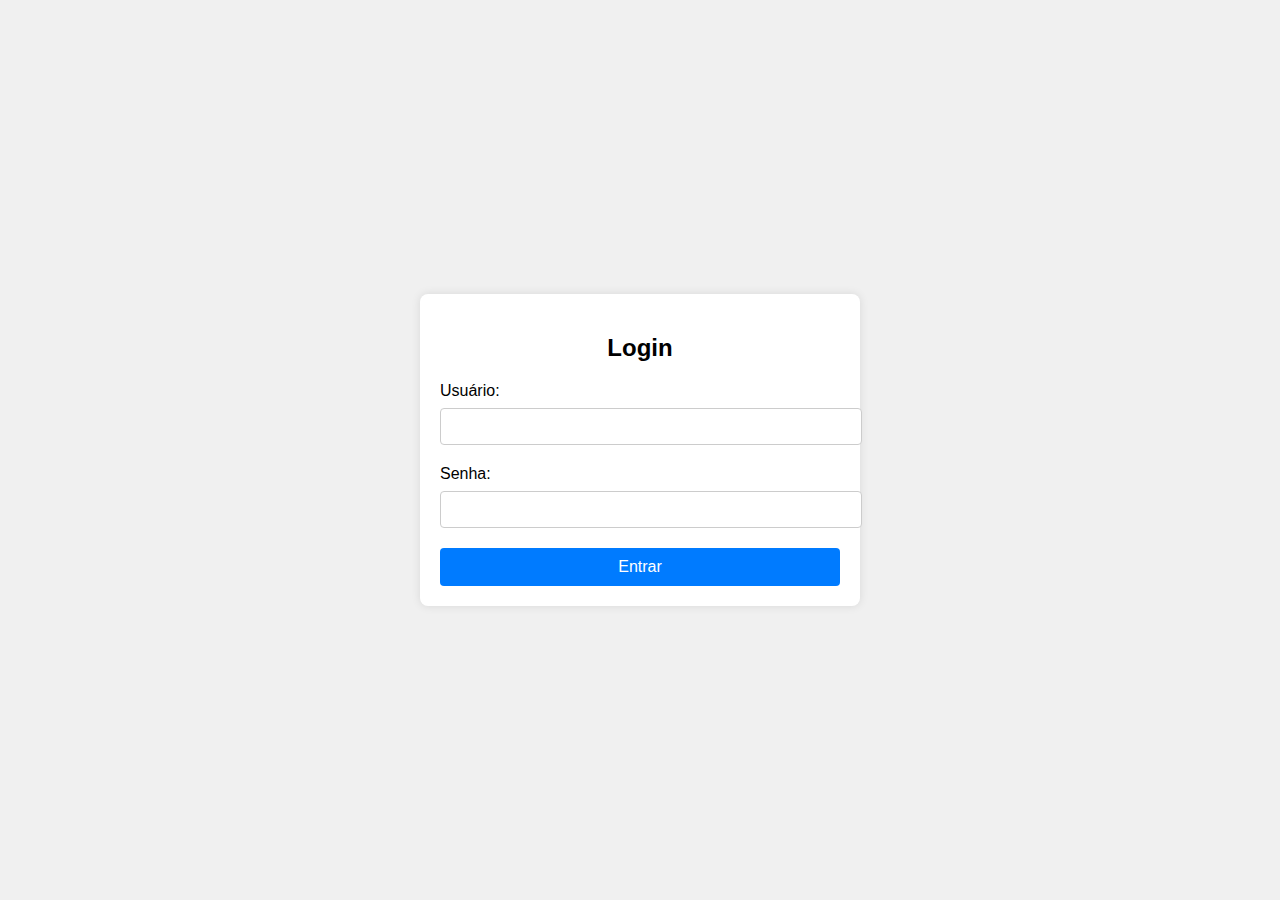
==== index.html @ a577158d "Initial commit" ====
<!DOCTYPE html>
<html lang="pt-BR">

<head>
    <meta charset="UTF-8">
    <meta name="viewport" content="width=device-width, initial-scale=1.0">
    <title>Na palma</title>
    <link rel="stylesheet" href="./style.css">
</head>

<body>
    <div class="login-container">
        <h2>Login</h2>
        <form id="loginForm">
            <label for="username">Usuário:</label>
            <input type="text" id="username" name="username" required>

            <label for="password">Senha:</label>
            <input type="password" id="password" name="password" required>

            <button type="submit" id="loginButton">Entrar</button>
        </form>
    </div>

    <script src="./script.js"></script>
</body>

</html>
---- style.css ----
body {
    display: flex;
    justify-content: center;
    align-items: center;
    height: 100vh;
    margin: 0;
    font-family: Arial, sans-serif;
    background-color: #f0f0f0;
}

.login-container {
    background-color: #fff;
    padding: 20px;
    border-radius: 8px;
    box-shadow: 0 0 10px rgba(0, 0, 0, 0.1);
    width: 100%;
    max-width: 400px;
    text-align: center;
}

.login-container h2 {
    margin-bottom: 20px;
}

.login-container label {
    display: block;
    margin-bottom: 8px;
    text-align: left;
}

.login-container input {
    width: 100%;
    padding: 10px;
    margin-bottom: 20px;
    border: 1px solid #ccc;
    border-radius: 4px;
}

.login-container button {
    width: 100%;
    padding: 10px;
    background-color: #007BFF;
    border: none;
    border-radius: 4px;
    color: #fff;
    font-size: 16px;
    cursor: pointer;
}

.login-container button:disabled {
    background-color: #ccc;
}
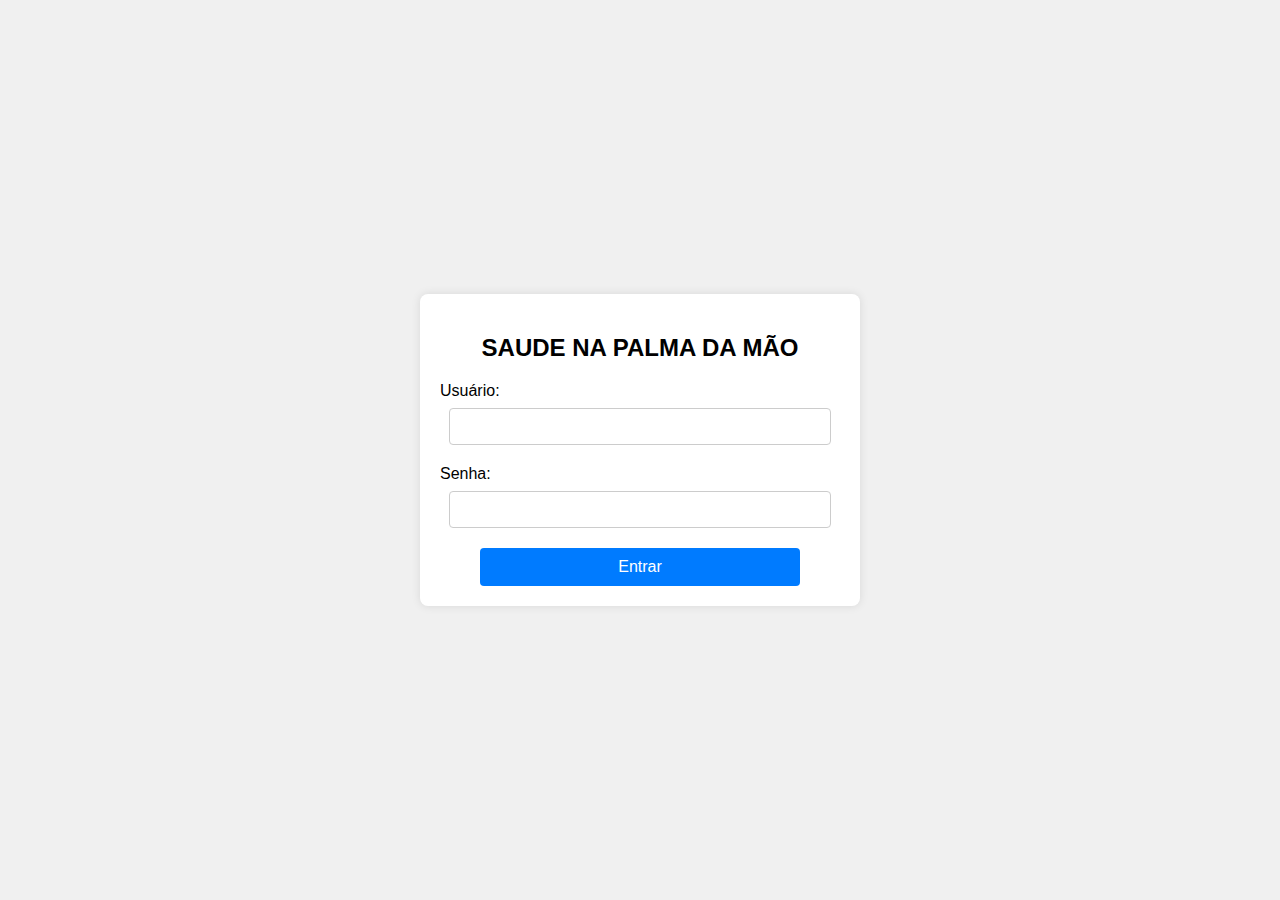
==== commit eb3ab3e8: "Atualizações" ====
--- a/index.html
+++ b/index.html
@@ -10,7 +10,7 @@
 
 <body>
     <div class="login-container">
-        <h2>Login</h2>
+        <h2>SAUDE NA PALMA DA MÃO</h2>
         <form id="loginForm">
             <label for="username">Usuário:</label>
             <input type="text" id="username" name="username" required>
--- a/style.css
+++ b/style.css
@@ -29,7 +29,7 @@
 }
 
 .login-container input {
-    width: 100%;
+    width: 90%;
     padding: 10px;
     margin-bottom: 20px;
     border: 1px solid #ccc;
@@ -37,7 +37,7 @@
 }
 
 .login-container button {
-    width: 100%;
+    width: 80%;
     padding: 10px;
     background-color: #007BFF;
     border: none;
